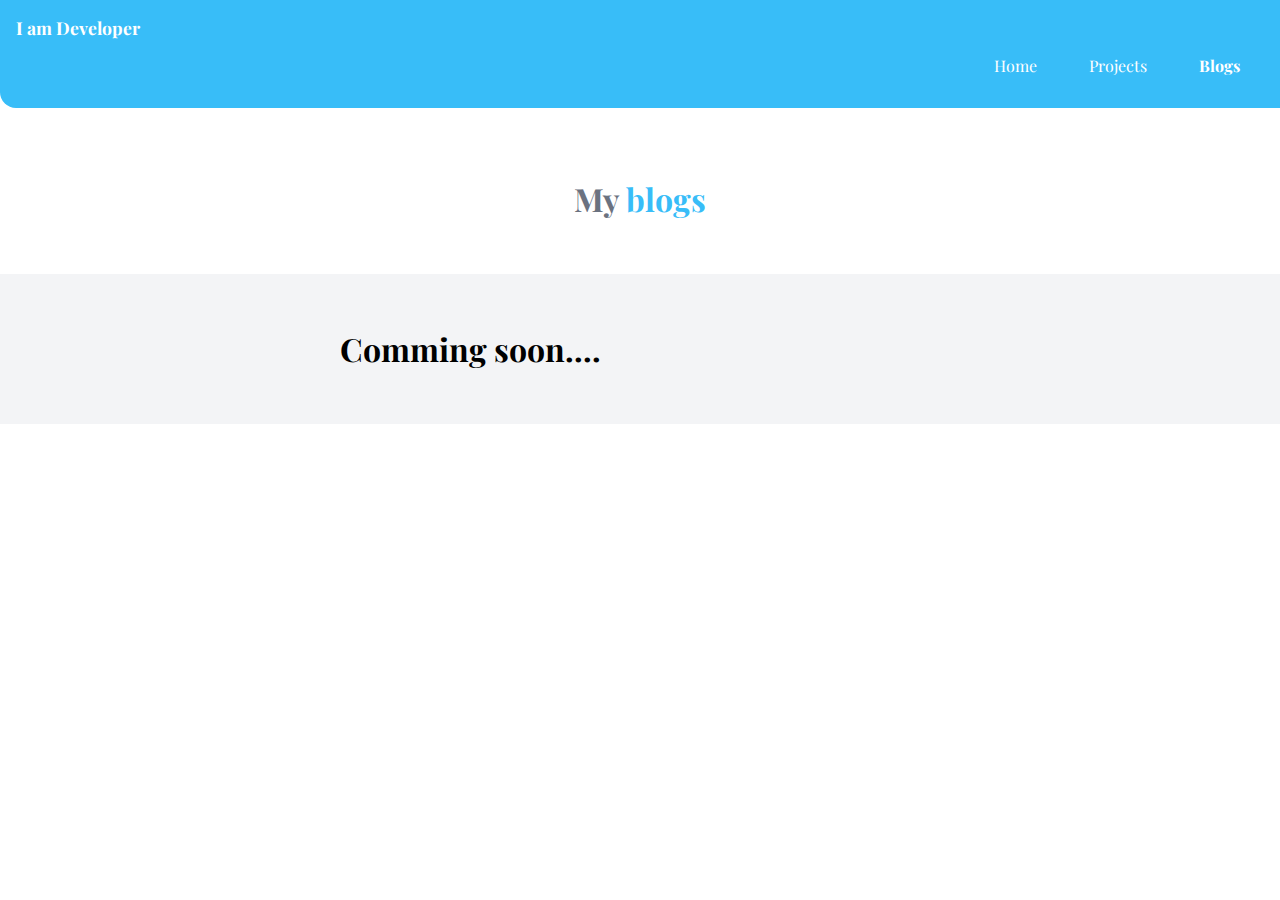
==== blogs.html @ 7fa21df8 "refractor: webpage created" ====
<!DOCTYPE html>
<html lang="en">
<head>
    <meta charset="UTF-8">
    <meta http-equiv="X-UA-Compatible" content="IE=edge">
    <meta name="viewport" content="width=device-width, initial-scale=1.0">
    <title>Blogs | Siva Charan</title>
    <link href="styles.css" rel="stylesheet" />
</head>
<body>

    <nav class="navigation container">
        <div class="nav-brand">I am Developer</div>
        <ul class="list-non-bullet nav-pills">
            <li class="list-item-inline">
                <a class="link " href="/index.html">Home</a>
            </li>
            <li class="list-item-inline">
                <a class="link" href="/projects.html">Projects</a>
            </li>
            <li class="list-item-inline">
                <a class="link link-active" href="/blogs.html ">Blogs</a>
            </li>
        </ul>
    </nav>
    <header class="hero">
        <h1 class="hero-heading">My  <span class="hero-heading-inverted">blogs</span></h1>
    </header>

    <section class="section ow">
        <div class="container container-center">
            <h1>Comming soon....</h1>
        </div>   
    </section>

    
</body>
</html>
---- styles.css ----
@import url('https://fonts.googleapis.com/css2?family=Playfair+Display:wght@400;700&display=swap');

:root{
    --primary-color: #38BDF8;
    --dark-grey:#6b7280;
    --of-white:#f3f4f6;
}

body{
    font-family: 'Playfair Display', serif;
    margin: 0px;
}

hr{
    margin: 2rem 0rem;
}

.container{
    padding: 0rem 1rem;
}

.container-center{
    max-width: 600px;
    margin: auto;
}

.link{
    text-decoration: none;
    padding: 0.5rem 1rem;
    
}

.link-primary{
    background-color : var(--primary-color);
    border-radius: 0.5rem;
    color:cornsilk;
}

.link-secondary{
    color:var(--primary-color);
    border-radius: 0.5rem;
    border: 1px solid var(--primary-color);
}

.link .link-primary .spacing{
    margin-top:5rem;
    padding:5rem;
    
}
.link .link-secondary .spacing{
    margin-bottom:5rem;
}

.list-non-bullet{
    list-style: none;
}

.list-item-inline{
    display: inline ;
    padding:0rem 0.5rem;
}

.navigation{
    background-color: var(--primary-color );
    color: white;
    padding: 1rem;
    border-bottom-left-radius: 1rem;
}
.navigation .nav-brand{
    font-weight: bold;
    font-size: 1.1rem;
}
.navigation .nav-pills{
    text-align: right ;
}
.navigation .link{
    color:white;
}
.navigation .link-active{
    font-weight: bold ;
}

.hero{
    padding: 2rem;
}

.hero .hero-image{
    max-width: 350px;
    display: block;
    margin: auto;
}

.hero .hero-heading{
    text-align: center;
    padding-top: 1rem;
    color:var(--dark-grey)
}

.hero .hero-heading .hero-heading-inverted{
    color: var(--primary-color);
}

.section{
    padding:2rem; 
}
.section h1{
    text-align: left;
}
.ow{
    background-color: var(--of-white);
}

.footer{
    background-color: var(--primary-color);
    padding: 2rem 1rem ;
    text-align: center;
    color:white;
    border-top-right-radius: 1rem;
}

.footer .footer-header{
    font-weight: bold;
    font-size: large;
}
.footer .link{
    color:white; 
}
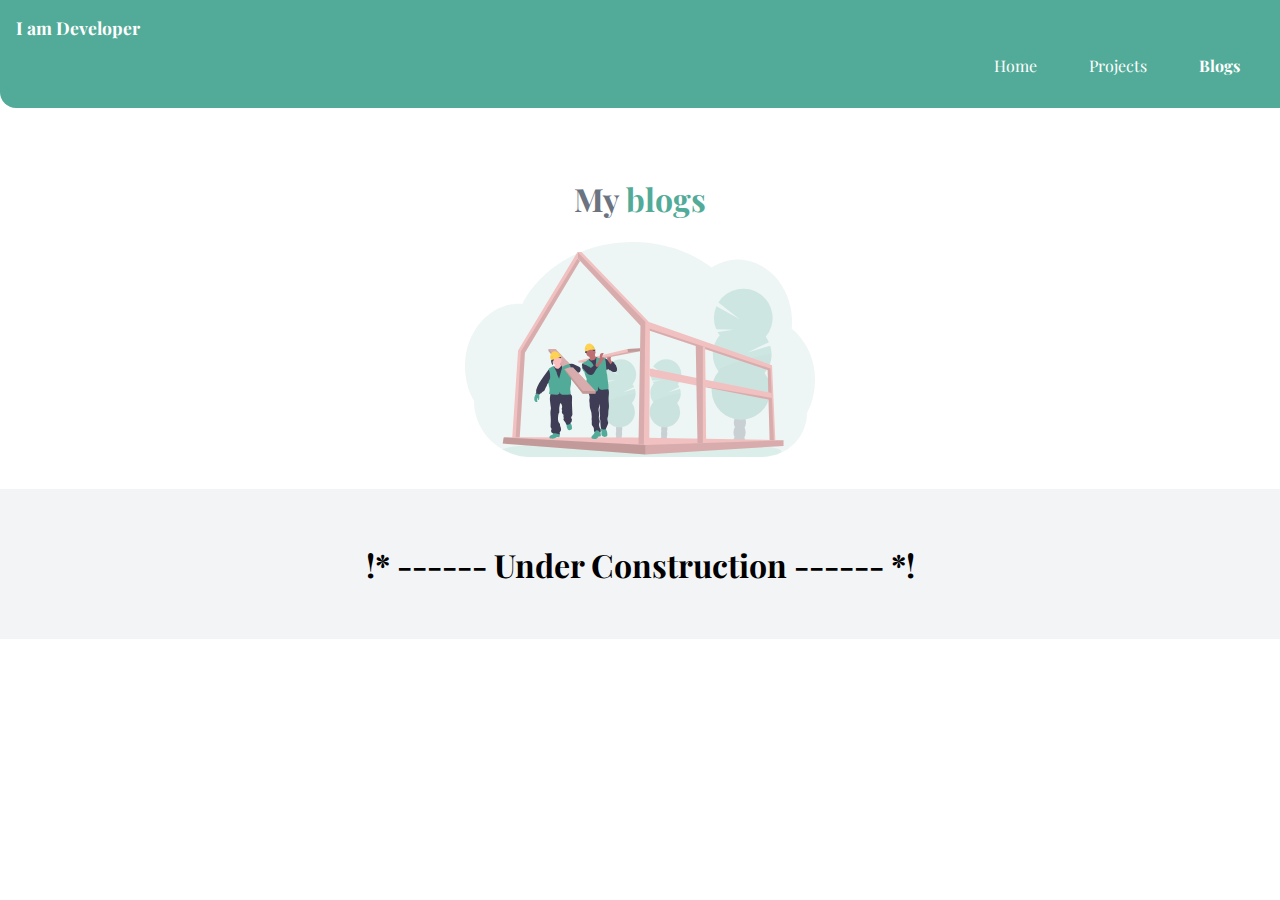
==== commit 2cb9c889: "refractor: changes outlook and add some new images" ====
--- a/blogs.html
+++ b/blogs.html
@@ -23,13 +23,15 @@
             </li>
         </ul>
     </nav>
+    
     <header class="hero">
         <h1 class="hero-heading">My  <span class="hero-heading-inverted">blogs</span></h1>
+        <img class="hero-image" src="images/under-construction.svg" />
     </header>
 
     <section class="section ow">
         <div class="container container-center">
-            <h1>Comming soon....</h1>
+            <h1 style="text-align: center;">!* ------ Under Construction ------ *!</h1>
         </div>   
     </section>
 
--- a/styles.css
+++ b/styles.css
@@ -1,7 +1,7 @@
 @import url('https://fonts.googleapis.com/css2?family=Playfair+Display:wght@400;700&display=swap');
 
 :root{
-    --primary-color: #38BDF8;
+    --primary-color: #52ab98;
     --dark-grey:#6b7280;
     --of-white:#f3f4f6;
 }
@@ -29,6 +29,9 @@
     padding: 0.5rem 1rem;
     
 }
+.no-dec{
+    text-decoration: none;
+}
 
 .link-primary{
     background-color : var(--primary-color);
@@ -40,15 +43,6 @@
     color:var(--primary-color);
     border-radius: 0.5rem;
     border: 1px solid var(--primary-color);
-}
-
-.link .link-primary .spacing{
-    margin-top:5rem;
-    padding:5rem;
-    
-}
-.link .link-secondary .spacing{
-    margin-bottom:5rem;
 }
 
 .list-non-bullet{
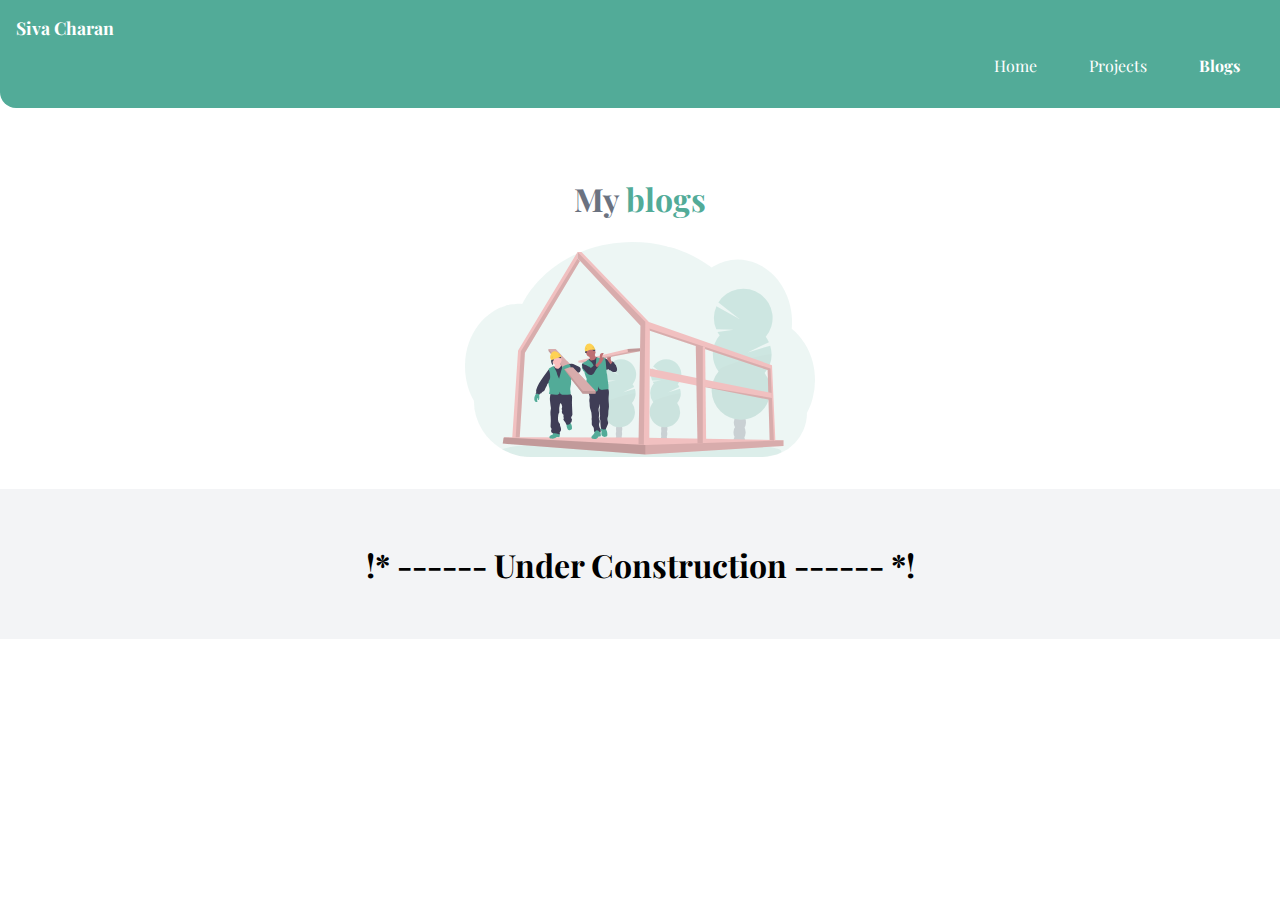
==== commit d61d49e7: "refractor: project added" ====
--- a/blogs.html
+++ b/blogs.html
@@ -10,7 +10,7 @@
 <body>
 
     <nav class="navigation container">
-        <div class="nav-brand">I am Developer</div>
+        <div class="nav-brand">Siva Charan</div>
         <ul class="list-non-bullet nav-pills">
             <li class="list-item-inline">
                 <a class="link " href="/index.html">Home</a>
--- a/styles.css
+++ b/styles.css
@@ -1,121 +1,133 @@
 @import url('https://fonts.googleapis.com/css2?family=Playfair+Display:wght@400;700&display=swap');
 
-:root{
+:root {
     --primary-color: #52ab98;
-    --dark-grey:#6b7280;
-    --of-white:#f3f4f6;
+    --dark-grey: #6b7280;
+    --of-white: #f3f4f6;
 }
 
-body{
+body {
     font-family: 'Playfair Display', serif;
     margin: 0px;
 }
 
-hr{
+hr {
     margin: 2rem 0rem;
 }
 
-.container{
+.container {
     padding: 0rem 1rem;
 }
 
-.container-center{
+.container-center {
     max-width: 600px;
     margin: auto;
 }
 
-.link{
+.link {
     text-decoration: none;
     padding: 0.5rem 1rem;
-    
+
 }
-.no-dec{
+
+.no-dec {
     text-decoration: none;
 }
 
-.link-primary{
-    background-color : var(--primary-color);
+.link-primary {
+    background-color: var(--primary-color);
     border-radius: 0.5rem;
-    color:cornsilk;
+    color: cornsilk;
 }
 
-.link-secondary{
-    color:var(--primary-color);
+.link-secondary {
+    color: var(--primary-color);
     border-radius: 0.5rem;
     border: 1px solid var(--primary-color);
 }
 
-.list-non-bullet{
+.list-non-bullet {
     list-style: none;
 }
 
-.list-item-inline{
-    display: inline ;
-    padding:0rem 0.5rem;
+.list-item-inline {
+    display: inline;
+    padding: 0rem 0.5rem;
 }
 
-.navigation{
-    background-color: var(--primary-color );
+.navigation {
+    background-color: var(--primary-color);
     color: white;
     padding: 1rem;
     border-bottom-left-radius: 1rem;
 }
-.navigation .nav-brand{
+
+.navigation .nav-brand {
     font-weight: bold;
     font-size: 1.1rem;
 }
-.navigation .nav-pills{
-    text-align: right ;
-}
-.navigation .link{
-    color:white;
-}
-.navigation .link-active{
-    font-weight: bold ;
+
+.navigation .nav-pills {
+    text-align: right;
 }
 
-.hero{
+.navigation .link {
+    color: white;
+}
+
+.navigation .link-active {
+    font-weight: bold;
+}
+
+.hero {
     padding: 2rem;
 }
 
-.hero .hero-image{
+.hero .hero-image {
     max-width: 350px;
     display: block;
     margin: auto;
 }
 
-.hero .hero-heading{
+.round{
+    border-radius: 50%;
+}
+
+.hero .hero-heading {
     text-align: center;
     padding-top: 1rem;
-    color:var(--dark-grey)
+    color: var(--dark-grey)
 }
 
-.hero .hero-heading .hero-heading-inverted{
+.hero .hero-heading .hero-heading-inverted {
     color: var(--primary-color);
 }
 
-.section{
-    padding:2rem; 
+.section {
+    padding: 2rem;
 }
-.section h1{
+
+.section h1 {
     text-align: left;
 }
-.ow{
+
+.ow {
     background-color: var(--of-white);
 }
 
-.footer{
+.footer {
     background-color: var(--primary-color);
-    padding: 2rem 1rem ;
+    padding: 2rem 1rem;
     text-align: center;
-    color:white;
+    color: white;
     border-top-right-radius: 1rem;
 }
 
-.footer .footer-header{
+.footer .footer-header {
     font-weight: bold;
     font-size: large;
 }
-.footer .link{
-    color:white; 
+
+.footer .link {
+    color: white;
 }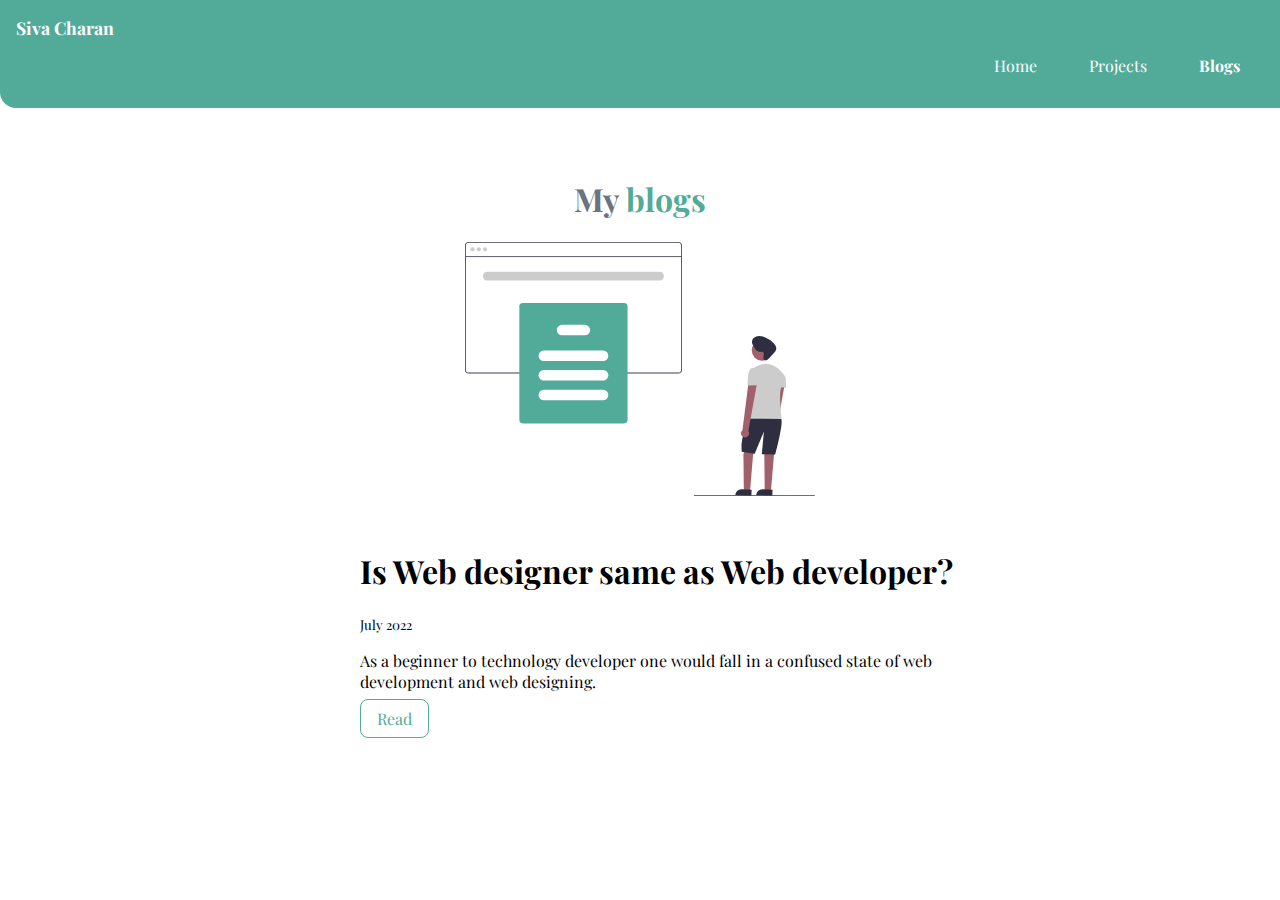
==== commit ee0848a3: "blog added" ====
--- a/blogs.html
+++ b/blogs.html
@@ -1,5 +1,6 @@
 <!DOCTYPE html>
 <html lang="en">
+
 <head>
     <meta charset="UTF-8">
     <meta http-equiv="X-UA-Compatible" content="IE=edge">
@@ -7,6 +8,7 @@
     <title>Blogs | Siva Charan</title>
     <link href="styles.css" rel="stylesheet" />
 </head>
+
 <body>
 
     <nav class="navigation container">
@@ -23,18 +25,41 @@
             </li>
         </ul>
     </nav>
-    
     <header class="hero">
-        <h1 class="hero-heading">My  <span class="hero-heading-inverted">blogs</span></h1>
-        <img class="hero-image" src="images/under-construction.svg" />
+        <h1 class="hero-heading">My <span class="hero-heading-inverted">blogs</span></h1>
+        <img class="hero-image" src="images/blog.svg" />
     </header>
 
-    <section class="section ow">
+
+    <ol class="list-non-bullet">
+        <li>
+
+            <div class="container container-center padding-md">
+                <h1>Is Web designer same as Web developer?
+                </h1>
+                <small>July 2022</small>
+                <p>As a beginner to technology developer one would fall in a confused state of web development and web designing.</p>
+                <a class="link link-secondary"
+                    href="https://dev.to/gurram_charan3/is-web-designer-same-as-web-developer-g8m"
+                    target="_blank">Read</a>
+            </div>
+
+
+        </li>
+    </ol>
+
+
+
+
+    
+
+    <!-- <section class="section ow">
         <div class="container container-center">
             <h1 style="text-align: center;">!* ------ Under Construction ------ *!</h1>
-        </div>   
-    </section>
+        </div>
+    </section> -->
 
-    
+
 </body>
+
 </html>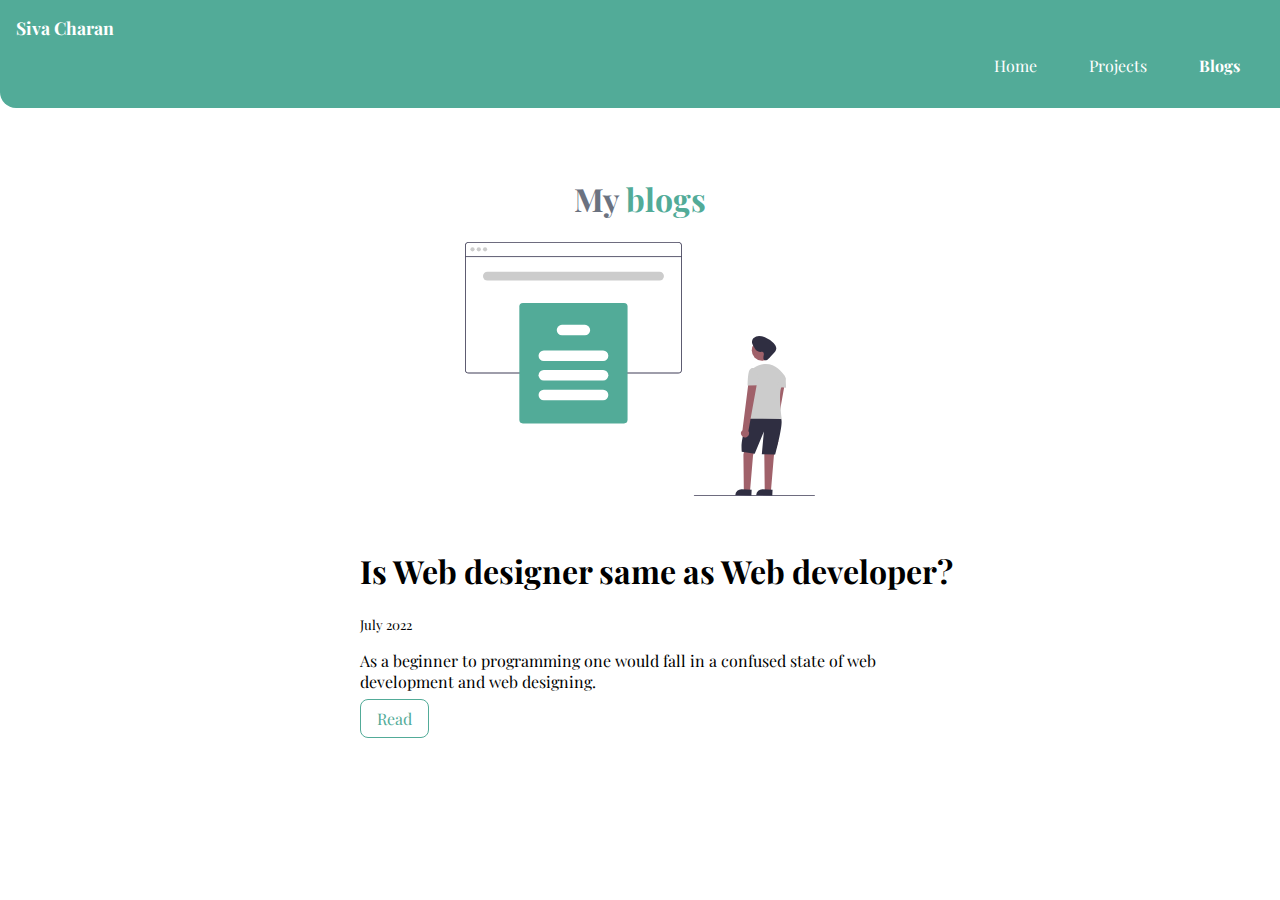
==== commit 8ca6ea45: "Update blogs.html" ====
--- a/blogs.html
+++ b/blogs.html
@@ -38,7 +38,7 @@
                 <h1>Is Web designer same as Web developer?
                 </h1>
                 <small>July 2022</small>
-                <p>As a beginner to technology developer one would fall in a confused state of web development and web designing.</p>
+                <p>As a beginner to programming one would fall in a confused state of web development and web designing.</p>
                 <a class="link link-secondary"
                     href="https://dev.to/gurram_charan3/is-web-designer-same-as-web-developer-g8m"
                     target="_blank">Read</a>
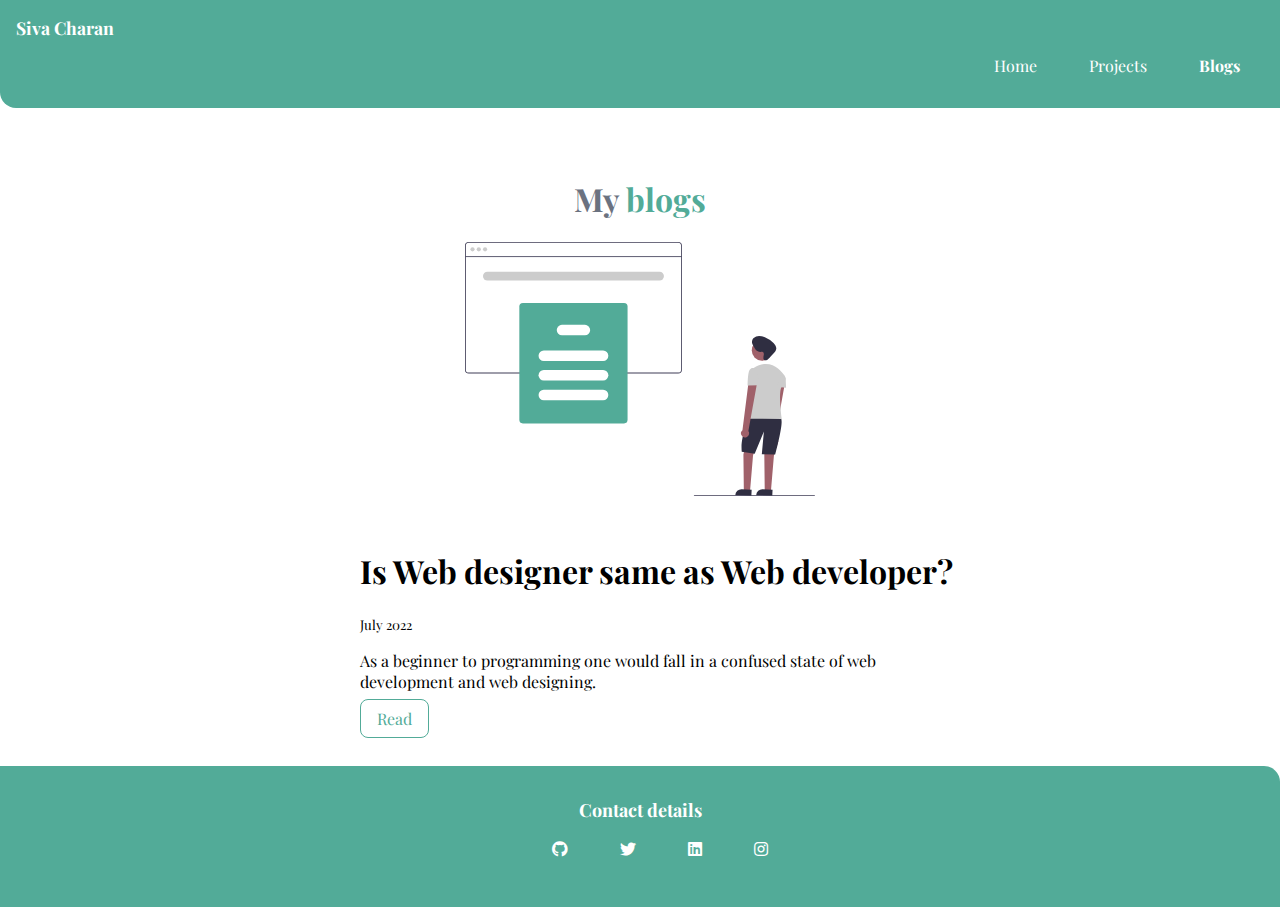
==== commit 41919b56: "refractor: footer added and modified" ====
--- a/blogs.html
+++ b/blogs.html
@@ -7,6 +7,9 @@
     <meta name="viewport" content="width=device-width, initial-scale=1.0">
     <title>Blogs | Siva Charan</title>
     <link href="styles.css" rel="stylesheet" />
+    <link rel="stylesheet" href="https://cdnjs.cloudflare.com/ajax/libs/font-awesome/5.15.4/css/all.min.css"
+        integrity="sha512-1ycn6IcaQQ40/MKBW2W4Rhis/DbILU74C1vSrLJxCq57o941Ym01SwNsOMqvEBFlcgUa6xLiPY/NS5R+E6ztJQ=="
+        crossorigin="anonymous" referrerpolicy="no-referrer" />
 </head>
 
 <body>
@@ -38,28 +41,47 @@
                 <h1>Is Web designer same as Web developer?
                 </h1>
                 <small>July 2022</small>
-                <p>As a beginner to programming one would fall in a confused state of web development and web designing.</p>
+                <p>As a beginner to programming one would fall in a confused state of web development and web designing.
+                </p>
                 <a class="link link-secondary"
                     href="https://dev.to/gurram_charan3/is-web-designer-same-as-web-developer-g8m"
                     target="_blank">Read</a>
             </div>
-
+            <br>
 
         </li>
     </ol>
+    <footer class="footer container">
+        <div class="footer-header">Contact details</div>
+        <ul class="social-links list-non-bullet">
+            <li class="list-item-inline">
+                <a class="link" href="https://github.com/gurramcharan" target="_blank">
+                    <i class="fab fa-github"></i>
+                </a>
+            </li>
+            <li class="list-item-inline">
+                <a class="link" href="https://twitter.com/gurram_charan3" target="_blank">
+                    <i class="fab fa-twitter"></i>
+                </a>
+            </li>
+            <li class="list-item-inline">
+                <a class="link" href="https://www.linkedin.com/in/gurram-venkata-sai-siva-charan-974212221/"
+                    target="_blank">
+                    <i class="fab fa-linkedin"></i>
+                </a>
+            </li>
+            <li class="list-item-inline">
+                <a class="link" href="https://www.instagram.com/gurram_charan3/" target="_blank">
+                    <i class="fab fa-instagram"></i>
+                </a>
+            </li>
 
-
-
-
-    
-
-    <!-- <section class="section ow">
-        <div class="container container-center">
-            <h1 style="text-align: center;">!* ------ Under Construction ------ *!</h1>
-        </div>
-    </section> -->
+        </ul>
+    </footer>
 
 
 </body>
 
-</html>+</html>
+
+
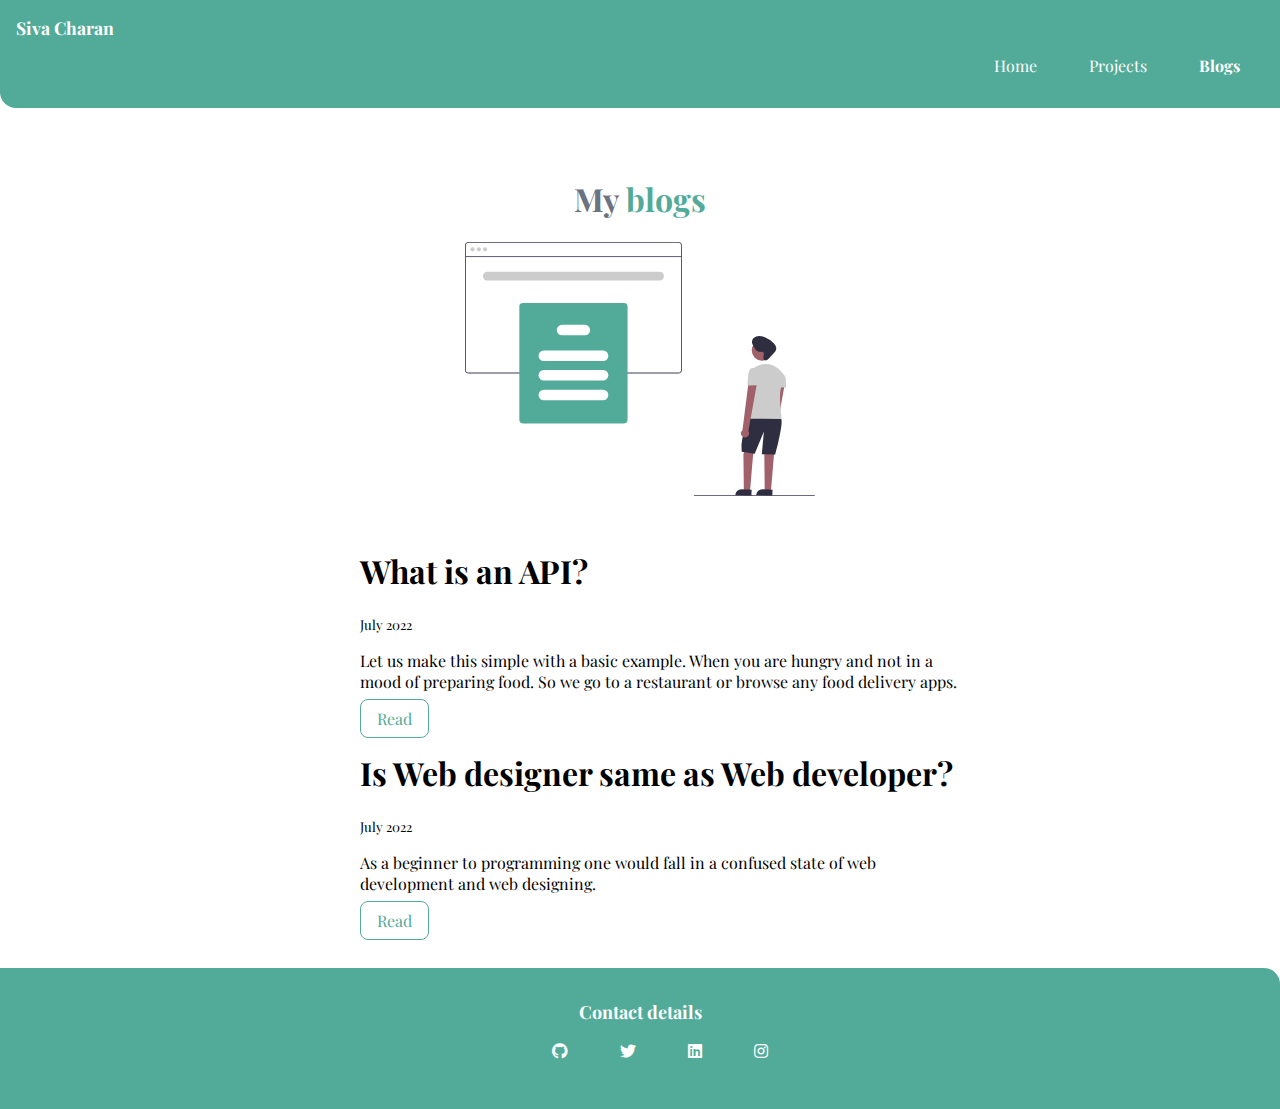
==== commit 30d70b44: "blog added in blogs page." ====
--- a/blogs.html
+++ b/blogs.html
@@ -36,7 +36,16 @@
 
     <ol class="list-non-bullet">
         <li>
-
+            <div class="container container-center padding-md">
+                <h1>What is an API?
+                </h1>
+                <small>July 2022</small>
+                <p>Let us make this simple with a basic example. When you are hungry and not in a mood of preparing food. So we go to a restaurant or browse any food delivery apps.
+                </p>
+                <a class="link link-secondary"
+                    href="https://dev.to/gurram_charan3/what-is-an-api-3h62"
+                    target="_blank">Read</a>
+            </div>
             <div class="container container-center padding-md">
                 <h1>Is Web designer same as Web developer?
                 </h1>
